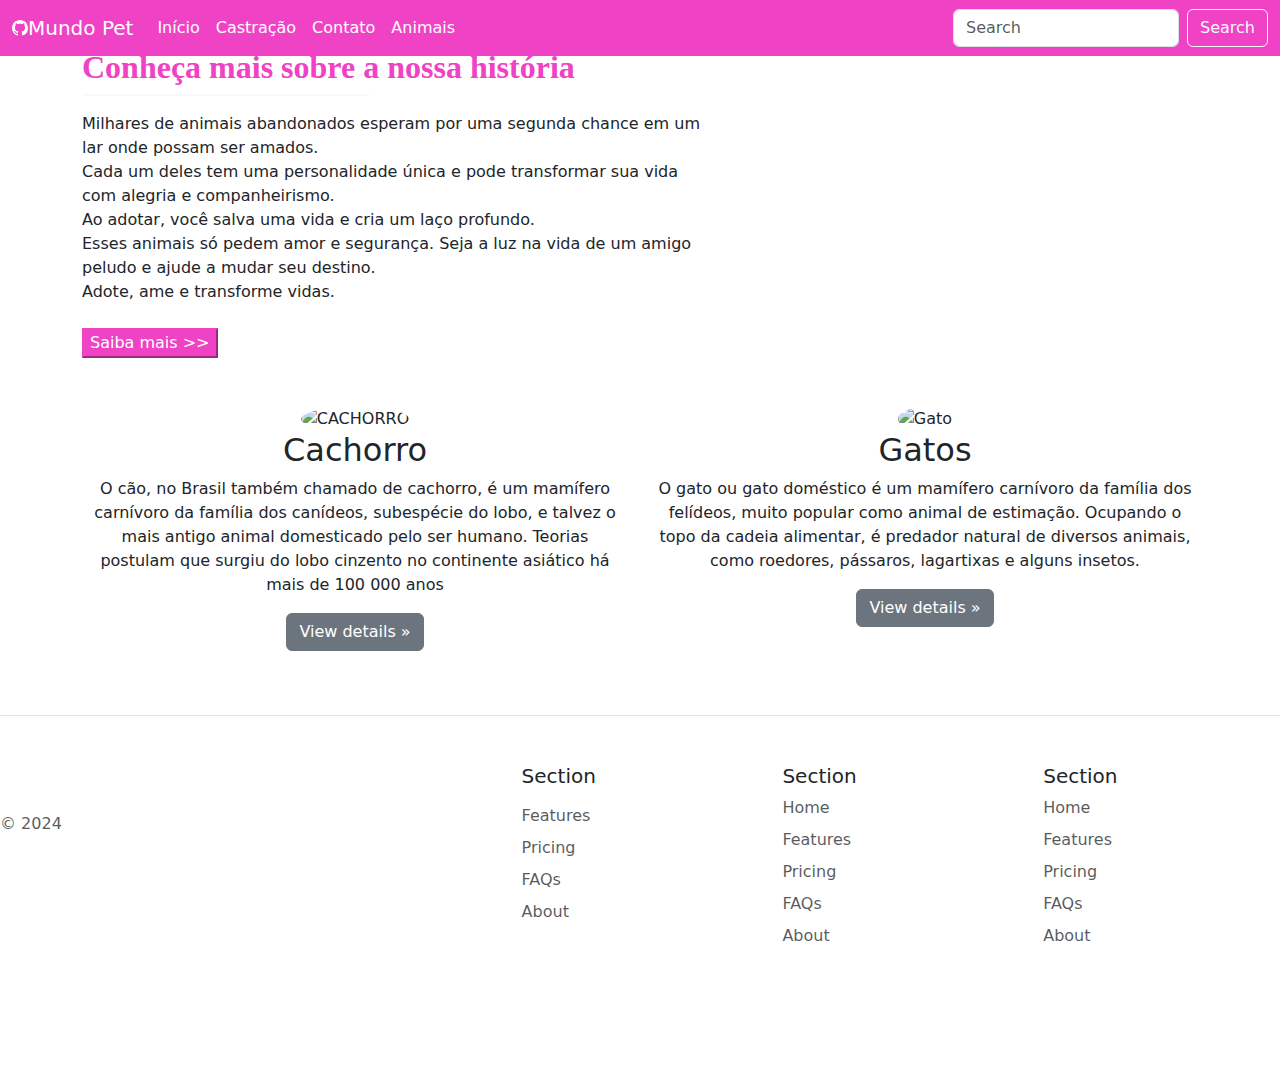
==== usuario/index.html @ a3ab29f2 "primeira versão" ====
<!doctype html>
<html lang="en">
  <head>
    <!-- Required meta tags -->
    <meta charset="utf-8">
    <meta name="viewport" content="width=device-width, initial-scale=1, shrink-to-fit=no">
    <!-- Bootstrap CSS -->
    <link rel="stylesheet" href="https://cdn.jsdelivr.net/npm/bootstrap@4.0.0/dist/css/bootstrap.min.css" integrity="sha384-Gn5384xqQ1aoWXA+058RXPxPg6fy4IWvTNh0E263XmFcJlSAwiGgFAW/dAiS6JXm" crossorigin="anonymous">
    <link href="https://cdn.jsdelivr.net/npm/bootstrap@5.3.3/dist/css/bootstrap.min.css" rel="stylesheet">
    <link href="https://getbootstrap.com/docs/5.3/assets/css/docs.css" rel="stylesheet">
    <title>Mndopet.com</title>
    <script src="https://cdn.jsdelivr.net/npm/bootstrap@5.3.3/dist/js/bootstrap.bundle.min.js"></script>
    <script src="index.css" type="stylesheet"></script>
    <title><Mundopet class="com"></Mundopet></title>
  </head>

  <style>
    @import url('https://fonts.cdnfonts.com/css/copperplate');
  </style>

  <body>
    <link href="https://fonts.cdnfonts.com/css/copperplate" rel="stylesheet">

    <nav class="navbar navbar-expand-lg text-white" style="background-color:#ef42c4; overflow: hidden; position: fixed; top: 0; width: 100%; z-index: 100;">
      <div class="container-fluid">
       <i class="bi bi-heart-fill"></i>
  <svg xmlns="http://www.w3.org/2000/svg" width="16" height="16" fill="currentColor" class="bi bi-github" viewBox="0 0 16 16">
    <path d="M8 0C3.58 0 0 3.58 0 8c0 3.54 2.29 6.53 5.47 7.59.4.07.55-.17.55-.38 0-.19-.01-.82-.01-1.49-2.01.37-2.53-.49-2.69-.94-.09-.23-.48-.94-.82-1.13-.28-.15-.68-.52-.01-.53.63-.01 1.08.58 1.23.82.72 1.21 1.87.87 2.33.66.07-.52.28-.87.51-1.07-1.78-.2-3.64-.89-3.64-3.95 0-.87.31-1.59.82-2.15-.08-.2-.36-1.02.08-2.12 0 0 .67-.21 2.2.82.64-.18 1.32-.27 2-.27s1.36.09 2 .27c1.53-1.04 2.2-.82 2.2-.82.44 1.1.16 1.92.08 2.12.51.56.82 1.27.82 2.15 0 3.07-1.87 3.75-3.65 3.95.29.25.54.73.54 1.48 0 1.07-.01 1.93-.01 2.2 0 .21.15.46.55.38A8.01 8.01 0 0 0 16 8c0-4.42-3.58-8-8-8"/>
  </svg><br>
        <a class="navbar-brand  text-white" href="#">Mundo Pet </a>
        <button class="navbar-toggler" type="button" data-bs-toggle="collapse" data-bs-target="#navbarColor02" aria-controls="navbarColor02" aria-expanded="false" aria-label="Toggle navigation">
          <span class="navbar-toggler-icon  text-white "></span>
        </button>
        <div class="collapse navbar-collapse" id="navbarColor02">
          <ul class="navbar-nav me-auto mb-2 mb-lg-0">
            <li class="nav-item">
              <a class="nav-link  text-white" href="./index.html">Início</a>
            </li>
            <li class="nav-item">
              <a class="nav-link active  text-white" aria-current="page" href="./castração.html">Castração</a>
            </li>
            <li class="nav-item">
              <a class="nav-link  text-white" href="./contato.php"> Contato </a>
            </li>
            <li class="nav-item">
              <a class="nav-link  text-white" href="./animais.html">Animais</a>
            </li>
          </ul>
          <form class="d-flex" role="search">
            <input class="form-control me-2" type="search" placeholder="Search" aria-label="Search">
            <button class="btn btn-outline-light" type="submit">Search</button>
          </form>
        </div>
      </div>
    </nav>
    <div id="carouselExampleFade" class="carousel slide carousel-fade">
      <div class="carousel-inner">
        <div class="carousel-item">
         <img src="https://www.aaano.com.br/wp-content/uploads/2017/07/banner_home_01-1920x730.png" />
        </div>
        <div class="carousel-item active"> 
         <img src="https://www.aaano.com.br/wp-content/uploads/2017/07/banner_home_02-1920x730.png" />
        </div>
      </div>
      <button class="carousel-control-prev" type="button" data-bs-target="#carouselExampleFade" data-bs-slide="prev">
        <span class="carousel-control-prev-icon" aria-hidden="true"></span>
        <span class="visually-hidden">Previous</span>
      </button>
      <button class="carousel-control-next" type="button" data-bs-target="#carouselExampleFade" data-bs-slide="next">
        <span class="carousel-control-next-icon" aria-hidden="true"></span>
        <span class="visually-hidden">Next</span>
      </button>
    </div>
    
<br>
  <div class="container" style="display: flex; align-items: flex-start;">
    <div style="max-width: 630px;  margin-right: 20px;">
      <div >
        <b><h2><font color="#ef42c4" face="Copperplate">Conheça mais sobre a nossa história</font></b></h2>
        <!--<img src="https://hyppet.com/wp-content/uploads/2024/06/11ef0df4-3b63-44b9-b638-c0e930d93bd4.png" class="img-fluid" alt="cachorrinho">-->
        <div class="card border-light mb-3" style="max-width: 18rem;"></div>
            <p class="card-text">Milhares de animais abandonados esperam por uma segunda chance em um lar onde possam ser amados.<br>
               Cada um deles tem uma personalidade única e pode transformar sua vida com alegria e companheirismo.<br> 
               Ao adotar, você salva uma vida e cria um laço profundo.<br>
               Esses animais só pedem amor e segurança. Seja a luz na vida de um amigo peludo e ajude a mudar seu destino.<br>
               Adote, ame e transforme vidas.<br>
               <br>
               <button style="background-color:#ef42c4; border-color:#ef42c4; color:white">Saiba mais >></button>
          </div>
        </div>
    
    <div style="display: flex; align-items: flex-start; ">
     <iframe src="https://www.youtube.com/embed/J6MCq2IcKPQ?si=6AuiXK5hqAk0vqDT" title="YouTube video player" frameborder="0" allow="accelerometer; autoplay; clipboard-write; encrypted-media; gyroscope; picture-in-picture; web-share" referrerpolicy="strict-origin-when-cross-origin" allowfullscreen></iframe>
    </div>
    </div>
  </div>

<br>

<br>
<div class="container">
  <!-- Três colunas de texto, abaixo do carousel -->

  <div class="row">
    <div class="col-lg-6 text-center">
      <img class="rounded-circle" src="https://encrypted-tbn3.gstatic.com/images?q=tbn:ANd9GcQgByBT5IiAT_a2x9pUVb4VMoOrlzHH7Jrzj-HB5jzHlR4lNLMS" alt="CACHORRO" width="140" height="140">
      <h2>Cachorro</h2>
      <p>O cão, no Brasil também chamado de cachorro, é um mamífero carnívoro da família dos canídeos, subespécie do lobo, e talvez o mais antigo animal domesticado pelo ser humano. Teorias postulam que surgiu do lobo cinzento no continente asiático há mais de 100 000 anos</p>
      <p><a class="btn btn-secondary" href="https://digitalvet.com.br/castracao-caes-gatos/" role="button">View details »</a></p>
    </div><!-- /.col-lg-4 -->
    <div class="col-lg-6  text-center">
      <img class="rounded-circle" src="https://i0.statig.com.br/bancodeimagens/4p/tn/iw/4ptniw5sc3aexg3mfpe0644ui.jpg" alt="Gato" width="150" height="140">
      <h2>Gatos </h2>
      <p>O gato ou gato doméstico é um mamífero carnívoro da família dos felídeos, muito popular como animal de estimação. Ocupando o topo da cadeia alimentar, é predador natural de diversos animais, como roedores, pássaros, lagartixas e alguns insetos. </p>
      <p><a class="btn btn-secondary" href="https://digitalvet.com.br/castracao-caes-gatos/" role="button">View details »</a></p>
    </div><!-- /.col-lg-4 -->
  </div><!-- /.row -->

  <!-- COMEÇAM AS MENCIONADAS FEATUREZINHAS xD -->
</div>
<!--Cachorro e gatinho ir pra pagina animal-->
      <footer class="row row-cols-1 row-cols-sm-2 row-cols-md-5 py-5 my-5 border-top">
        <div class="col mb-3">
          <a href="/" class="d-flex align-items-center mb-3 link-dark text-decoration-none">
            <svg class="bi me-2" width="40" height="32">
              <use xlink:href="#bootstrap"></use>
            </svg>
          </a>
          <p class="text-muted">© 2024</p>
        </div>

        <div class="col mb-3">

        </div>

        <div class="col mb-3">
          <h5>Section</h5>
          <ul class="nav flex-column">
            <li class="nav-item mb-2"><a href="#" class="nav-link p-0 text-muted"></a></li>
            <li class="nav-item mb-2"><a href="#" class="nav-link p-0 text-muted">Features</a></li>
            <li class="nav-item mb-2"><a href="#" class="nav-link p-0 text-muted">Pricing</a></li>
            <li class="nav-item mb-2"><a href="#" class="nav-link p-0 text-muted">FAQs</a></li>
            <li class="nav-item mb-2"><a href="#" class="nav-link p-0 text-muted">About</a></li>
          </ul>
        </div>

        <div class="col mb-3">
          <h5>Section</h5>
          <ul class="nav flex-column">
            <li class="nav-item mb-2"><a href="#" class="nav-link p-0 text-muted">Home</a></li>
            <li class="nav-item mb-2"><a href="#" class="nav-link p-0 text-muted">Features</a></li>
            <li class="nav-item mb-2"><a href="#" class="nav-link p-0 text-muted">Pricing</a></li>
            <li class="nav-item mb-2"><a href="#" class="nav-link p-0 text-muted">FAQs</a></li>
            <li class="nav-item mb-2"><a href="#" class="nav-link p-0 text-muted">About</a></li>
          </ul>
        </div>






        <div class="col mb-3">
          <h5>Section</h5>
          <ul class="nav flex-column">
            <li class="nav-item mb-2"><a href="#" class="nav-link p-0 text-muted">Home</a></li>
            <li class="nav-item mb-2"><a href="#" class="nav-link p-0 text-muted">Features</a></li>
            <li class="nav-item mb-2"><a href="#" class="nav-link p-0 text-muted">Pricing</a></li>
            <li class="nav-item mb-2"><a href="#" class="nav-link p-0 text-muted">FAQs</a></li>
            <li class="nav-item mb-2"><a href="#" class="nav-link p-0 text-muted">About</a></li>
          </ul>
        </div>
      </footer>
  </body>
</html>
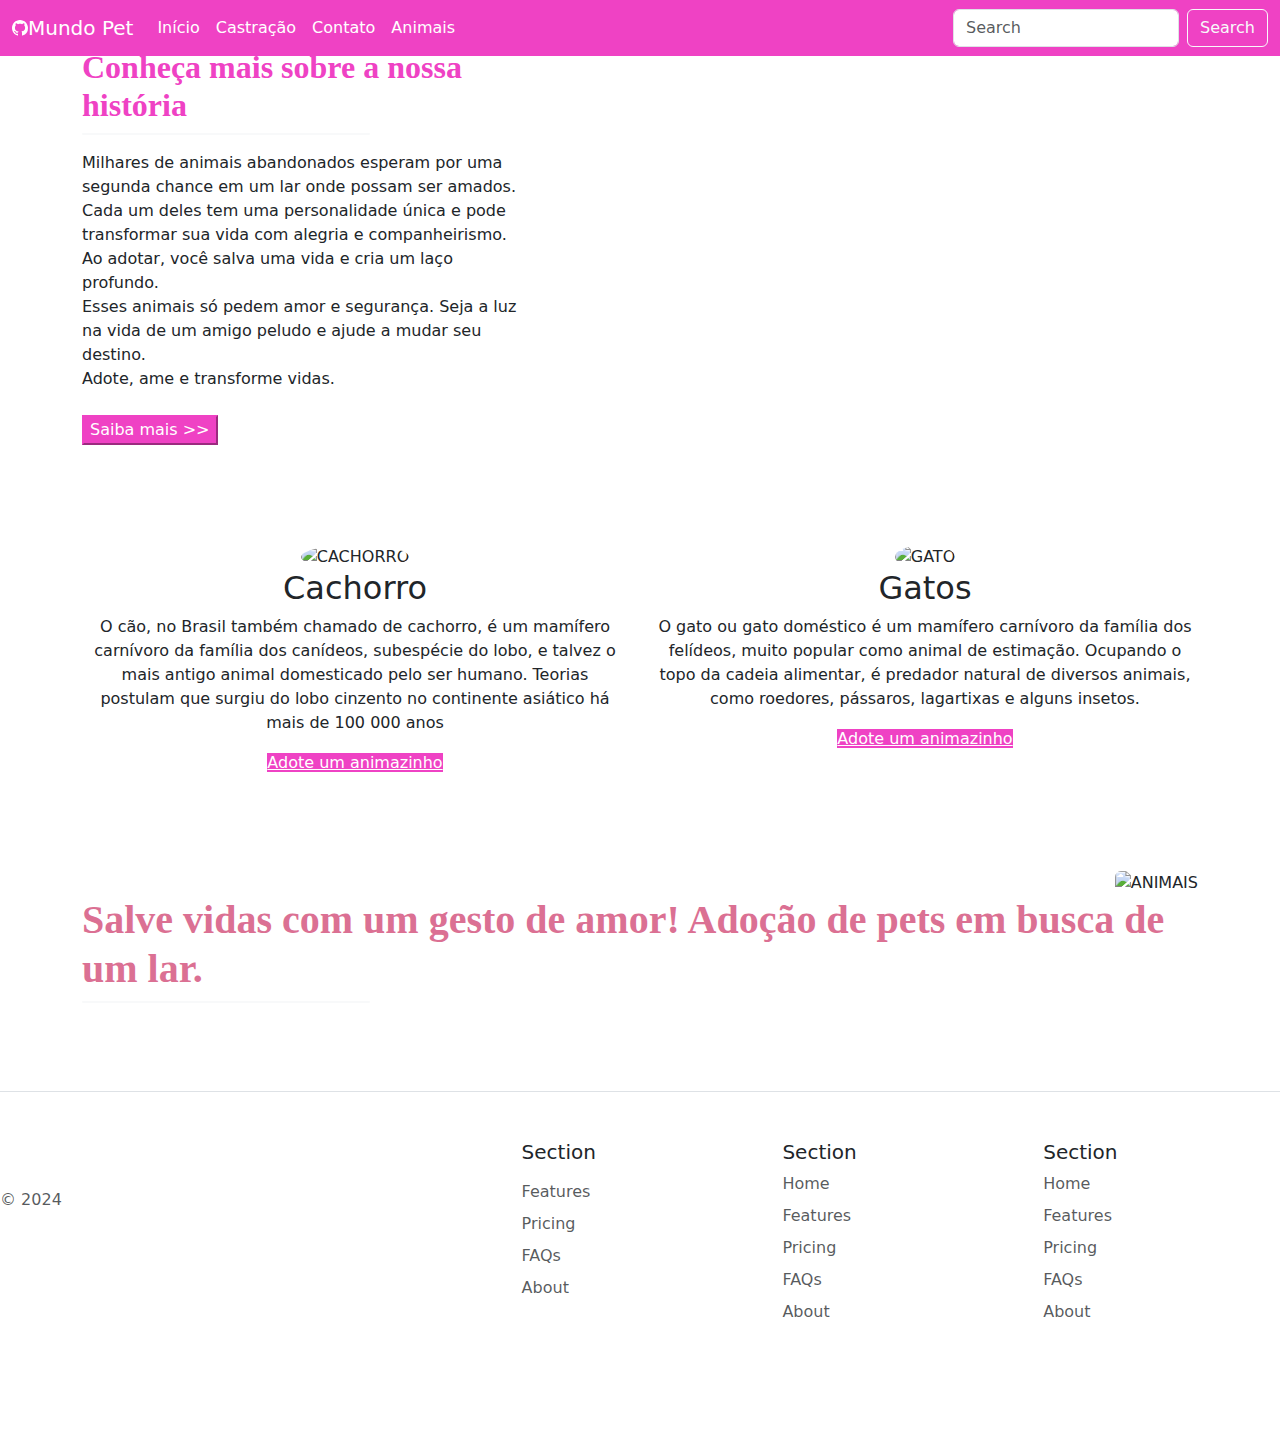
==== commit 4212ef77: "versão numero 3" ====
--- a/usuario/index.html
+++ b/usuario/index.html
@@ -8,7 +8,7 @@
     <link rel="stylesheet" href="https://cdn.jsdelivr.net/npm/bootstrap@4.0.0/dist/css/bootstrap.min.css" integrity="sha384-Gn5384xqQ1aoWXA+058RXPxPg6fy4IWvTNh0E263XmFcJlSAwiGgFAW/dAiS6JXm" crossorigin="anonymous">
     <link href="https://cdn.jsdelivr.net/npm/bootstrap@5.3.3/dist/css/bootstrap.min.css" rel="stylesheet">
     <link href="https://getbootstrap.com/docs/5.3/assets/css/docs.css" rel="stylesheet">
-    <title>Mndopet.com</title>
+    <title>Mundopet.com</title>
     <script src="https://cdn.jsdelivr.net/npm/bootstrap@5.3.3/dist/js/bootstrap.bundle.min.js"></script>
     <script src="index.css" type="stylesheet"></script>
     <title><Mundopet class="com"></Mundopet></title>
@@ -88,38 +88,58 @@
                <button style="background-color:#ef42c4; border-color:#ef42c4; color:white">Saiba mais >></button>
           </div>
         </div>
-    
     <div style="display: flex; align-items: flex-start; ">
-     <iframe src="https://www.youtube.com/embed/J6MCq2IcKPQ?si=6AuiXK5hqAk0vqDT" title="YouTube video player" frameborder="0" allow="accelerometer; autoplay; clipboard-write; encrypted-media; gyroscope; picture-in-picture; web-share" referrerpolicy="strict-origin-when-cross-origin" allowfullscreen></iframe>
+     <iframe src="https://www.youtube.com/embed/J6MCq2IcKPQ?si=6AuiXK5hqAk0vqDT" width="650" height="400" title="YouTube video player" frameborder="0" allow="accelerometer; autoplay; clipboard-write; encrypted-media; gyroscope; picture-in-picture; web-share" referrerpolicy="strict-origin-when-cross-origin" allowfullscreen></iframe>
     </div>
     </div>
   </div>
+<br>
+<br>
+<br>
+<br>
+
+
+<div class="container">
+  <!-- Três colunas de texto, abaixo do carousel -->
+  <div class="row">
+    <div class="col-lg-6 text-center">
+      <img class="rounded-circle" src="https://pegadanatural.com.br/wp-content/uploads/3-maneiras-de-cuidar-do-seu-filhote-de-cachorro-com-qualidade.jpg" alt="CACHORRO" width="140" height="140">
+      <h2>Cachorro</h2>
+      <p>O cão, no Brasil também chamado de cachorro, é um mamífero carnívoro da família dos canídeos, subespécie do lobo, e talvez o mais antigo animal domesticado pelo ser humano. Teorias postulam que surgiu do lobo cinzento no continente asiático há mais de 100 000 anos</p>
+      <CENTER>  <a href="/animal/animais.html" style="background-color:#ef42c4; border-color:#ef42c4; color:white">Adote um animazinho</a></CENTER>
+    </div><!-- /.col-lg-4 -->
+    <div class="col-lg-6  text-center">
+      <img class="rounded-circle" src="https://i.pinimg.com/736x/be/fd/65/befd657d8fa696884bf2e1393444decf.jpg" alt="GATO" width="140" height="140">
+      <h2>Gatos </h2>
+      <p>O gato ou gato doméstico é um mamífero carnívoro da família dos felídeos, muito popular como animal de estimação. Ocupando o topo da cadeia alimentar, é predador natural de diversos animais, como roedores, pássaros, lagartixas e alguns insetos. </p>
+      <CENTER>  <a href="/animal/animais.html" style="background-color:#ef42c4; border-color:#ef42c4; color:white">Adote um animazinho</a></CENTER>
+    </div><!-- /.col-lg-4 -->
+  </div><!-- /.row -->
+</div>
+<!--Cachorro e gatinho ir pra pagina animal-->
+<br>
+<br>
+<br>
+<br>
+
+<div class="container">
+  <div class="row">
+    <div class="col-12">
+      <img src="https://www.portaldosdistritos.com.br/wp-content/uploads/2022/05/Governo-de-Minas-lanca-sistema-estadual-de-identificacao-de-animais-domesticos.jpg"
+      class="rounded float-end" alt="ANIMAIS">
+    </div>
+
+
+  <div class="col-12">
+    <b><h1><font color="#DB7093" face="Copperplate"  class="rounded text-center">Salve vidas com um gesto de amor! Adoção de pets em busca de um lar. </font></b></h1>
+    <div class="card border-light mb-3" style="max-width: 18rem;"></div>
+  </div>
+</div>
+</div>
 
 <br>
 
-<br>
-<div class="container">
-  <!-- Três colunas de texto, abaixo do carousel -->
-
-  <div class="row">
-    <div class="col-lg-6 text-center">
-      <img class="rounded-circle" src="https://encrypted-tbn3.gstatic.com/images?q=tbn:ANd9GcQgByBT5IiAT_a2x9pUVb4VMoOrlzHH7Jrzj-HB5jzHlR4lNLMS" alt="CACHORRO" width="140" height="140">
-      <h2>Cachorro</h2>
-      <p>O cão, no Brasil também chamado de cachorro, é um mamífero carnívoro da família dos canídeos, subespécie do lobo, e talvez o mais antigo animal domesticado pelo ser humano. Teorias postulam que surgiu do lobo cinzento no continente asiático há mais de 100 000 anos</p>
-      <p><a class="btn btn-secondary" href="https://digitalvet.com.br/castracao-caes-gatos/" role="button">View details »</a></p>
-    </div><!-- /.col-lg-4 -->
-    <div class="col-lg-6  text-center">
-      <img class="rounded-circle" src="https://i0.statig.com.br/bancodeimagens/4p/tn/iw/4ptniw5sc3aexg3mfpe0644ui.jpg" alt="Gato" width="150" height="140">
-      <h2>Gatos </h2>
-      <p>O gato ou gato doméstico é um mamífero carnívoro da família dos felídeos, muito popular como animal de estimação. Ocupando o topo da cadeia alimentar, é predador natural de diversos animais, como roedores, pássaros, lagartixas e alguns insetos. </p>
-      <p><a class="btn btn-secondary" href="https://digitalvet.com.br/castracao-caes-gatos/" role="button">View details »</a></p>
-    </div><!-- /.col-lg-4 -->
-  </div><!-- /.row -->
-
-  <!-- COMEÇAM AS MENCIONADAS FEATUREZINHAS xD -->
-</div>
-<!--Cachorro e gatinho ir pra pagina animal-->
-      <footer class="row row-cols-1 row-cols-sm-2 row-cols-md-5 py-5 my-5 border-top">
+<footer class="row row-cols-1 row-cols-sm-2 row-cols-md-5 py-5 my-5 border-top">
         <div class="col mb-3">
           <a href="/" class="d-flex align-items-center mb-3 link-dark text-decoration-none">
             <svg class="bi me-2" width="40" height="32">
@@ -154,12 +174,6 @@
             <li class="nav-item mb-2"><a href="#" class="nav-link p-0 text-muted">About</a></li>
           </ul>
         </div>
-
-
-
-
-
-
         <div class="col mb-3">
           <h5>Section</h5>
           <ul class="nav flex-column">
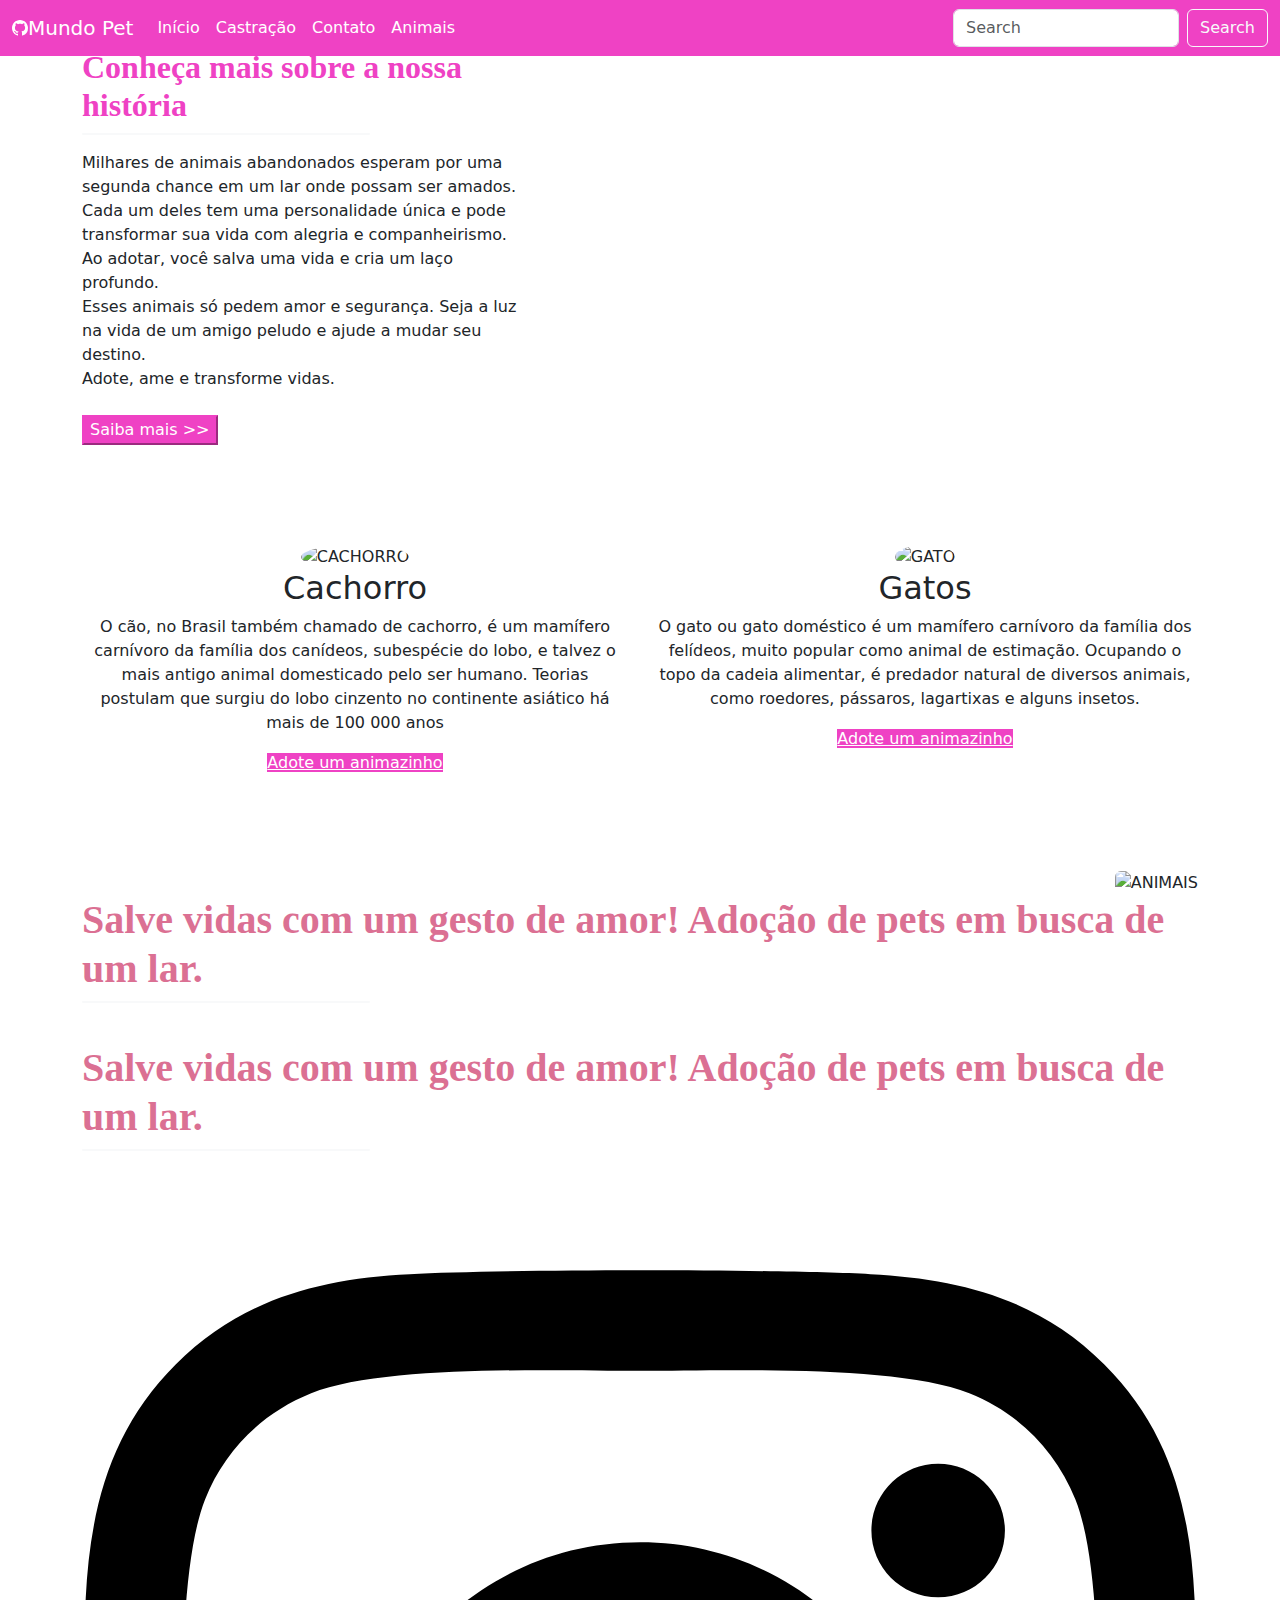
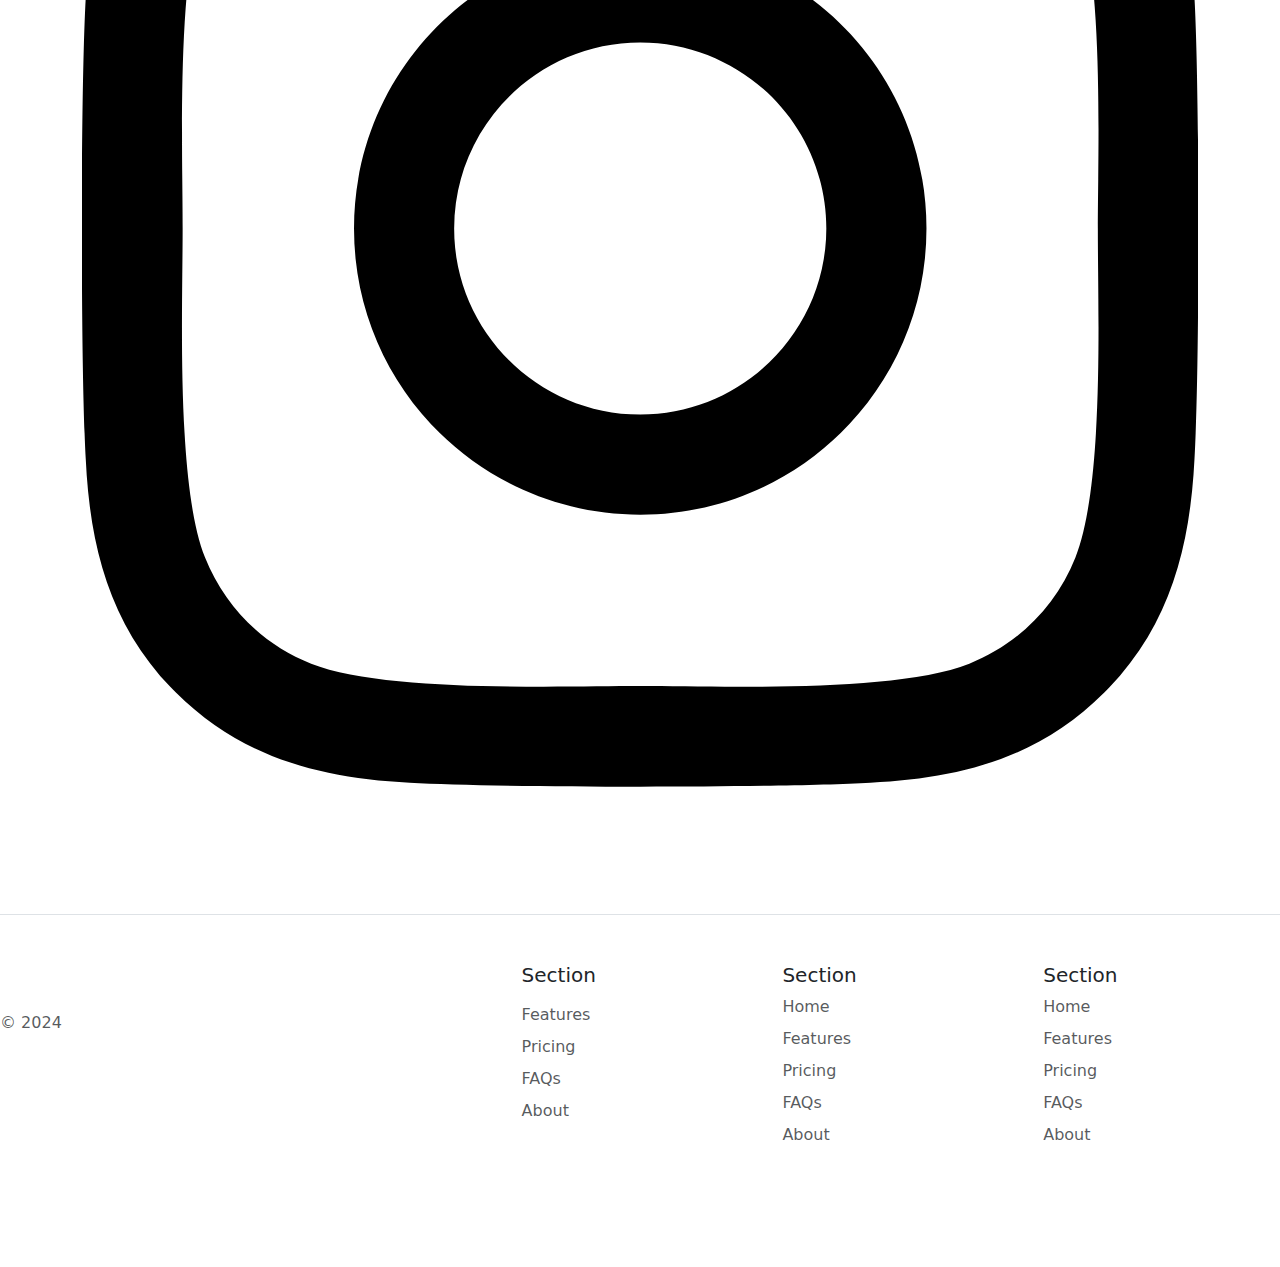
==== commit 9af6c6e2: "versão numero 4" ====
--- a/usuario/index.html
+++ b/usuario/index.html
@@ -17,6 +17,11 @@
   <style>
     @import url('https://fonts.cdnfonts.com/css/copperplate');
   </style>
+<style>
+ @fontawesome url('https://fontawesome.com');
+</style>
+
+
 
   <body>
     <link href="https://fonts.cdnfonts.com/css/copperplate" rel="stylesheet">
@@ -136,8 +141,42 @@
   </div>
 </div>
 </div>
-
-<br>
+<br>
+
+
+<div class="container">
+<div class="row">
+  <div class="col-06">
+    <b><h1><font color="#DB7093" face="Copperplate"  class="rounded text-center">Salve vidas com um gesto de amor! Adoção de pets em busca de um lar. </font></b></h1>
+    <div class="card border-light mb-3" style="max-width: 18rem;"></div>
+  </div>
+  </div>
+</div>
+</div>
+<br>
+<div class="container">
+    <svg xmlns="http://www.w3.org/2000/svg" color="#DB7093" viewBox="0 0 448 512">
+    <path d="M224.1 141c-63.6 0-114.9 51.3-114.9 114.9s51.3 114.9 114.9 114.9S339 319.5 339 255.9 287.7 141 224.1 141zm0 189.6c-41.1 0-74.7-33.5-74.7-74.7s33.5-74.7 74.7-74.7 74.7 33.5 74.7 74.7-33.6 74.7-74.7 74.7zm146.4-194.3c0 14.9-12 26.8-26.8 26.8-14.9 0-26.8-12-26.8-26.8s12-26.8 26.8-26.8 26.8 12 26.8 26.8zm76.1 27.2c-1.7-35.9-9.9-67.7-36.2-93.9-26.2-26.2-58-34.4-93.9-36.2-37-2.1-147.9-2.1-184.9 0-35.8 1.7-67.6 9.9-93.9 36.1s-34.4 58-36.2 93.9c-2.1 37-2.1 147.9 0 184.9 1.7 35.9 9.9 67.7 36.2 93.9s58 34.4 93.9 36.2c37 2.1 147.9 2.1 184.9 0 35.9-1.7 67.7-9.9 93.9-36.2 26.2-26.2 34.4-58 36.2-93.9 2.1-37 2.1-147.8 0-184.8zM398.8 388c-7.8 19.6-22.9 34.7-42.6 42.6-29.5 11.7-99.5 9-132.1 9s-102.7 2.6-132.1-9c-19.6-7.8-34.7-22.9-42.6-42.6-11.7-29.5-9-99.5-9-132.1s-2.6-102.7 9-132.1c7.8-19.6 22.9-34.7 42.6-42.6 29.5-11.7 99.5-9 132.1-9s102.7-2.6 132.1 9c19.6 7.8 34.7 22.9 42.6 42.6 11.7 29.5 9 99.5 9 132.1s2.7 102.7-9 132.1z"/></svg>  </svg><br>
+  </div>
+
+
+  
+
+
+
+
+
+
+
+
+
+
+
+
+
+
+
+
 
 <footer class="row row-cols-1 row-cols-sm-2 row-cols-md-5 py-5 my-5 border-top">
         <div class="col mb-3">
